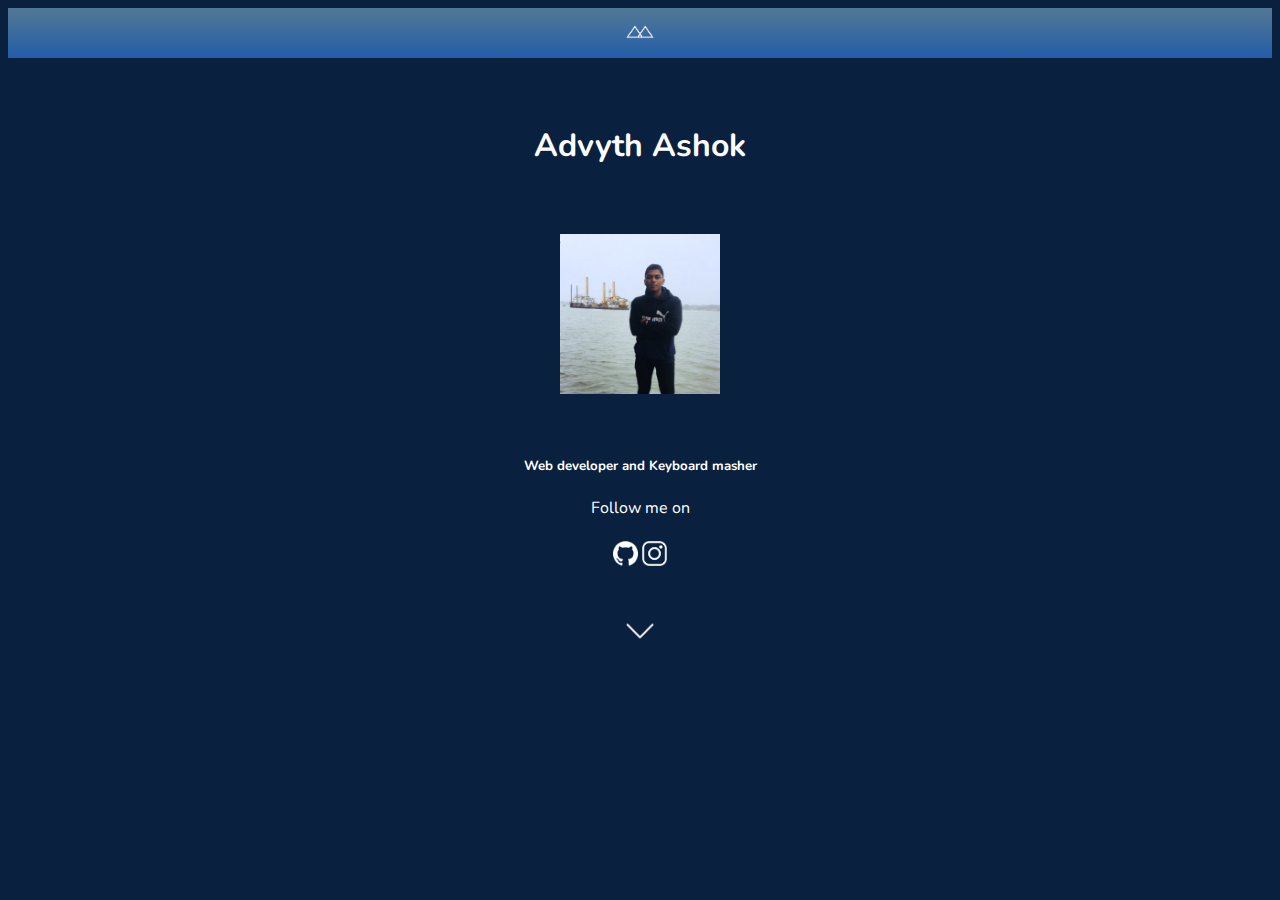
==== index.html @ 66ed8d2d "added files" ====
<html>
        <head>
                <link href="https://stackpath.bootstrapcdn.com/bootstrap/4.1.3/css/bootstrap.min.css" rel="stylesheet" integrity="sha384-MCw98/SFnGE8fJT3GXwEOngsV7Zt27NXFoaoApmYm81iuXoPkFOJwJ8ERdknLPMO" crossorigin="anonymous">
                <link href="css/index.css" rel="stylesheet">
                <link href="https://fonts.googleapis.com/css?family=Nunito:200" rel="stylesheet">
                <script src="https://stackpath.bootstrapcdn.com/bootstrap/4.1.3/js/bootstrap.min.js" integrity="sha384-ChfqqxuZUCnJSK3+MXmPNIyE6ZbWh2IMqE241rYiqJxyMiZ6OW/JmZQ5stwEULTy" crossorigin="anonymous"></script>
        </head>
        <body>
                <div class="container-fluid">
                        <div class="row">
                                <div class="col-sm-12" id="nav">
                                        <img src="img/logo.png"  width="50" height="50">
                                        
                                </div>
                        </div>
                        <div class="row">
                                <div class="col-sm-12" id="intro">
                                        <h1>Advyth Ashok</h1>  
                                        <img style="margin-top:5vh"class="rounded-circle" src="img/profile.png" width="160" height="160">
                                        <h5 style="margin-top:7vh">Web developer and Keyboard masher</h5>
                                        <span>Follow me on</span>
                                        <br>
                                        <br>    
                                        <a href="github.com"><img src="img/github.png" width="25" height="25"></a>
                                        <a href="instagram.com"><img src="img/instagram.png" width="25" height="25"></a>
                                        <br>
                                        <br>
                                        <br>
                                        <a href="#"><img src="img/down-arrow.png" width="30" height="30"></a>
                                </div>
                        </div>
                        <div class="row">
                                <div class="col-sm-2">

                                </div>
                        </div>
                </div>
        </body>
</html>
---- css/index.css ----
body
{
        background-color: #09203f;
        font-family: 'Nunito', sans-serif;
        color: white;
}
#nav
{
        text-align: center;
        background : linear-gradient(to top,#235da8,#537895);
}
#intro
{
        text-align: center;
        padding-top: 5vh;
}
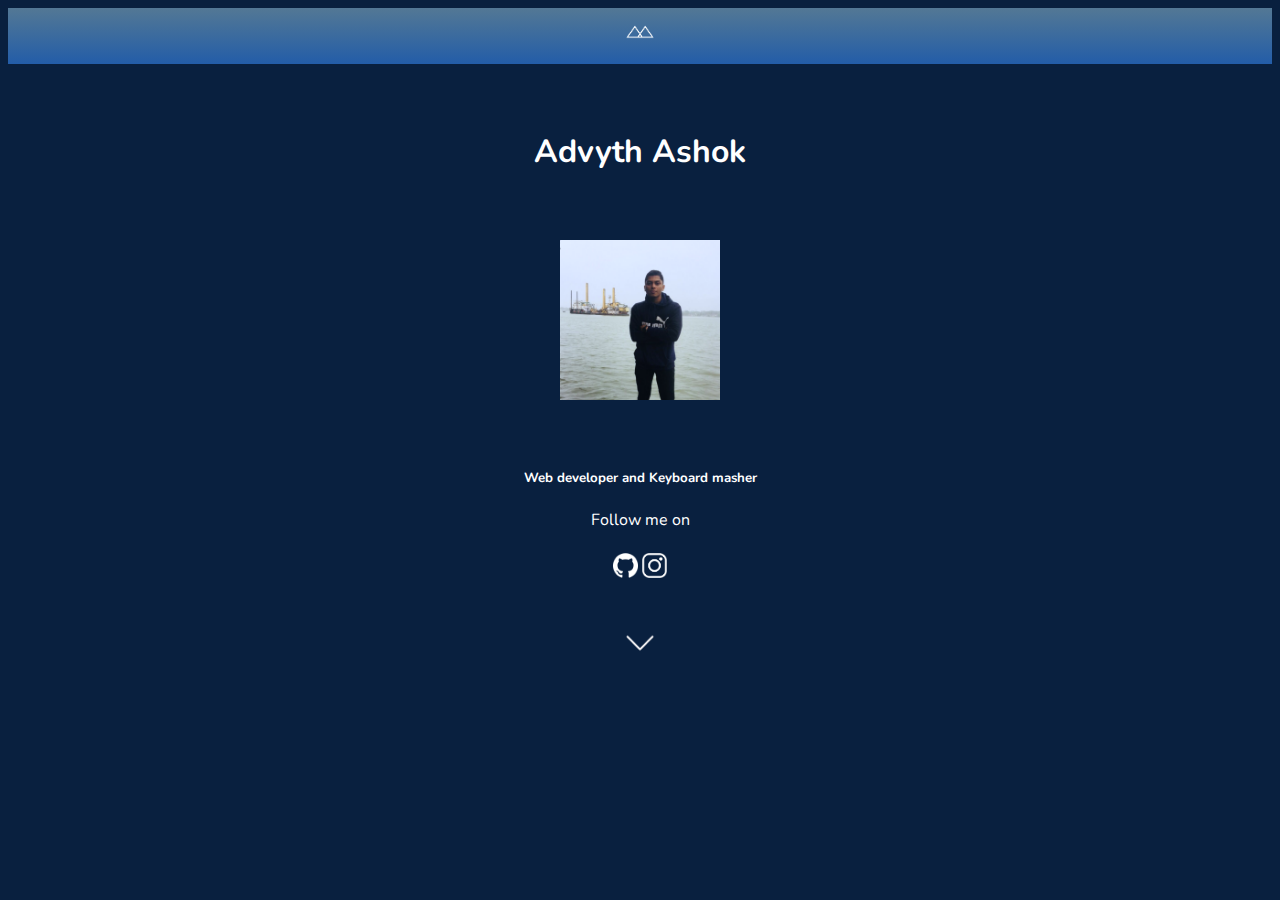
==== commit 96dde7e1: "resizing" ====
--- a/index.html
+++ b/index.html
@@ -1,3 +1,4 @@
+<!DOCTYPE html>
 <html>
         <head>
                 <link href="https://stackpath.bootstrapcdn.com/bootstrap/4.1.3/css/bootstrap.min.css" rel="stylesheet" integrity="sha384-MCw98/SFnGE8fJT3GXwEOngsV7Zt27NXFoaoApmYm81iuXoPkFOJwJ8ERdknLPMO" crossorigin="anonymous">
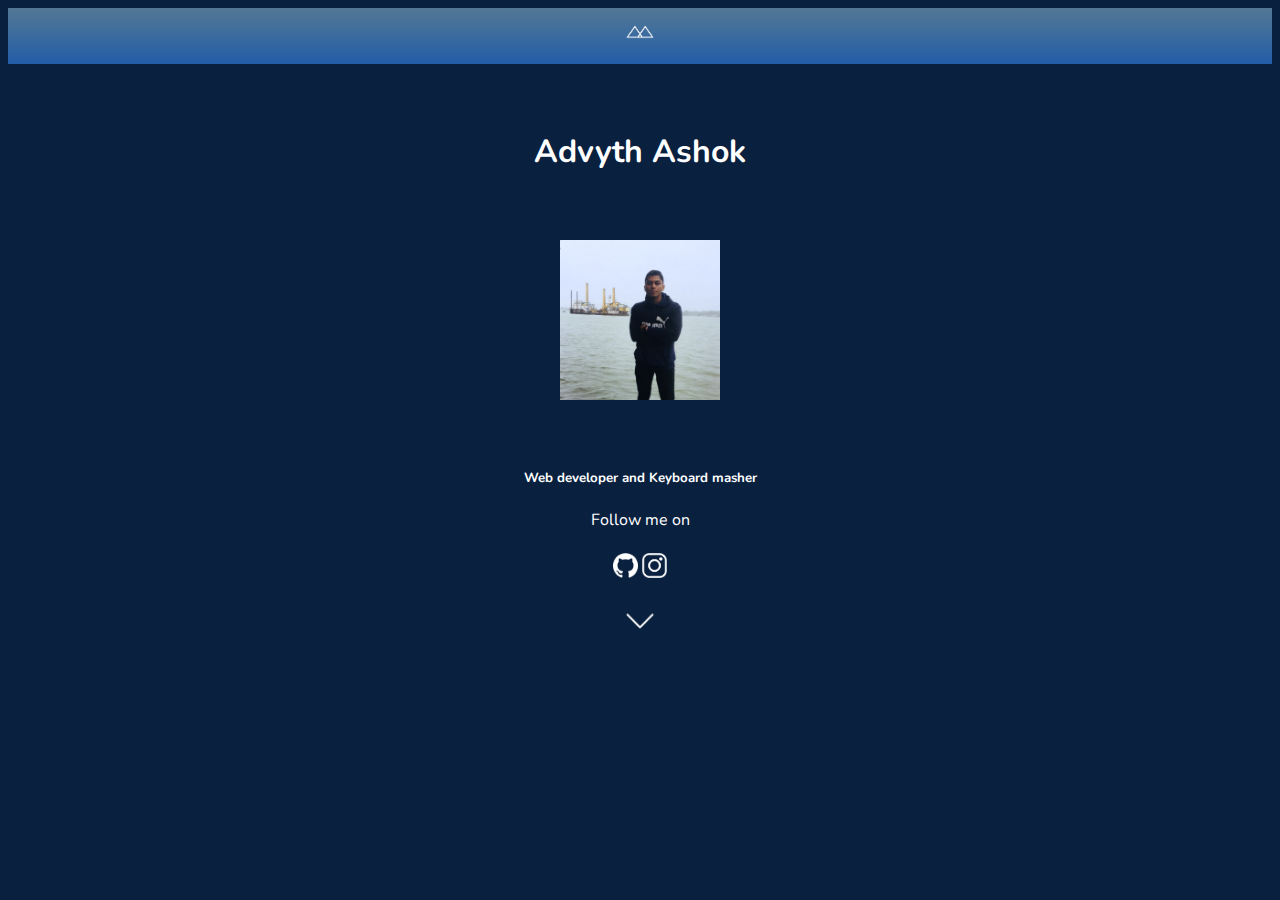
==== commit 5c0aa2a2: "margin fixes" ====
--- a/index.html
+++ b/index.html
@@ -1,4 +1,5 @@
 <!DOCTYPE html>
+<meta name="viewport" content="width=device-width, initial-scale=1.0">
 <html>
         <head>
                 <link href="https://stackpath.bootstrapcdn.com/bootstrap/4.1.3/css/bootstrap.min.css" rel="stylesheet" integrity="sha384-MCw98/SFnGE8fJT3GXwEOngsV7Zt27NXFoaoApmYm81iuXoPkFOJwJ8ERdknLPMO" crossorigin="anonymous">
@@ -26,7 +27,6 @@
                                         <a href="instagram.com"><img src="img/instagram.png" width="25" height="25"></a>
                                         <br>
                                         <br>
-                                        <br>
                                         <a href="#"><img src="img/down-arrow.png" width="30" height="30"></a>
                                 </div>
                         </div>
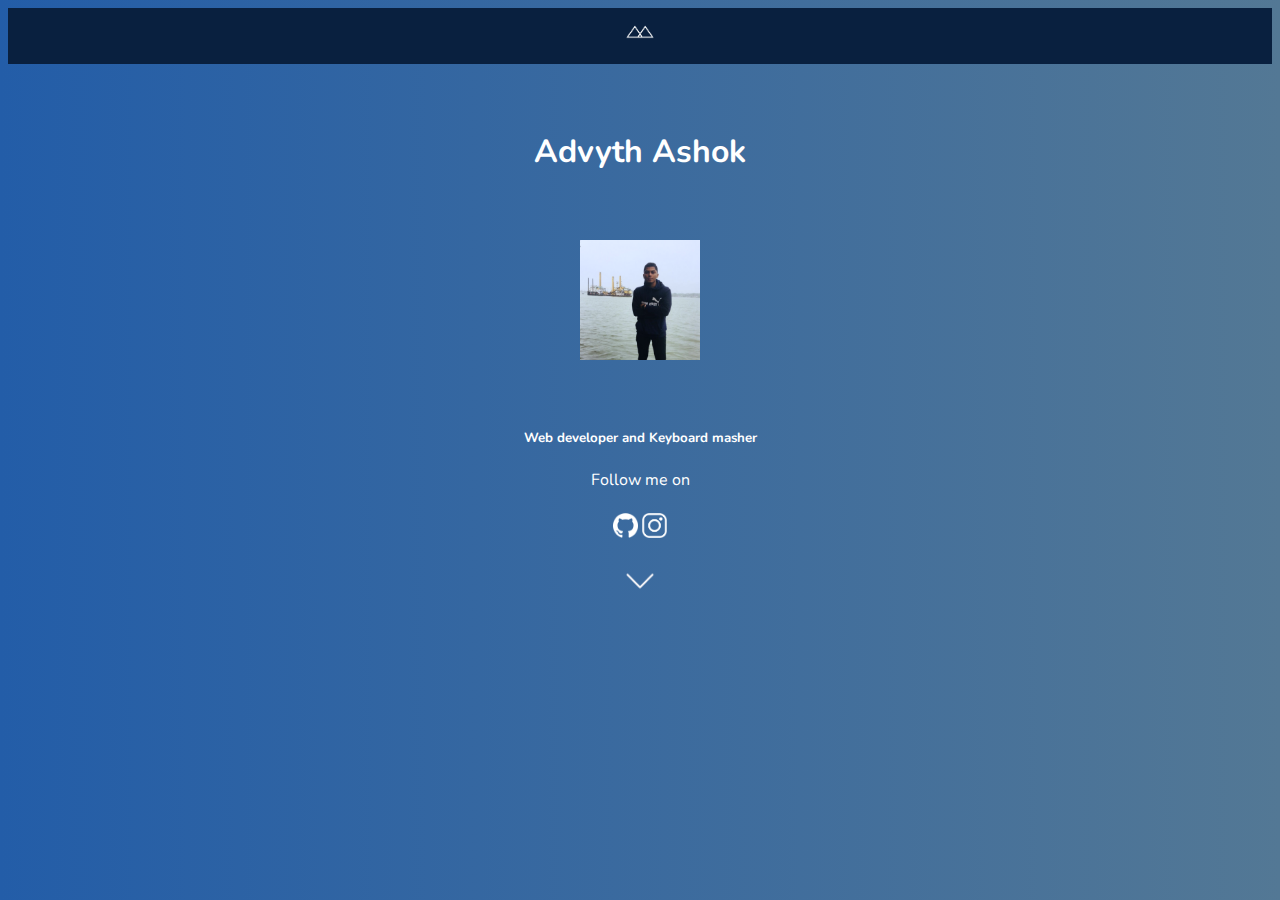
==== commit a43b57ac: "color changes" ====
--- a/index.html
+++ b/index.html
@@ -18,7 +18,7 @@
                         <div class="row">
                                 <div class="col-sm-12" id="intro">
                                         <h1>Advyth Ashok</h1>  
-                                        <img style="margin-top:5vh"class="rounded-circle" src="img/profile.png" width="160" height="160">
+                                        <img style="margin-top:5vh"class="rounded-circle" src="img/profile.png" width="120" height="120">
                                         <h5 style="margin-top:7vh">Web developer and Keyboard masher</h5>
                                         <span>Follow me on</span>
                                         <br>
--- a/css/index.css
+++ b/css/index.css
@@ -1,13 +1,15 @@
 body
 {
-        background-color: #09203f;
+      /* background-color: #09203f;*/
+        background : linear-gradient(to right,#235da8,#537895);
         font-family: 'Nunito', sans-serif;
         color: white;
 }
 #nav
 {
+        background-color: #09203f;
         text-align: center;
-        background : linear-gradient(to top,#235da8,#537895);
+       
 }
 #intro
 {
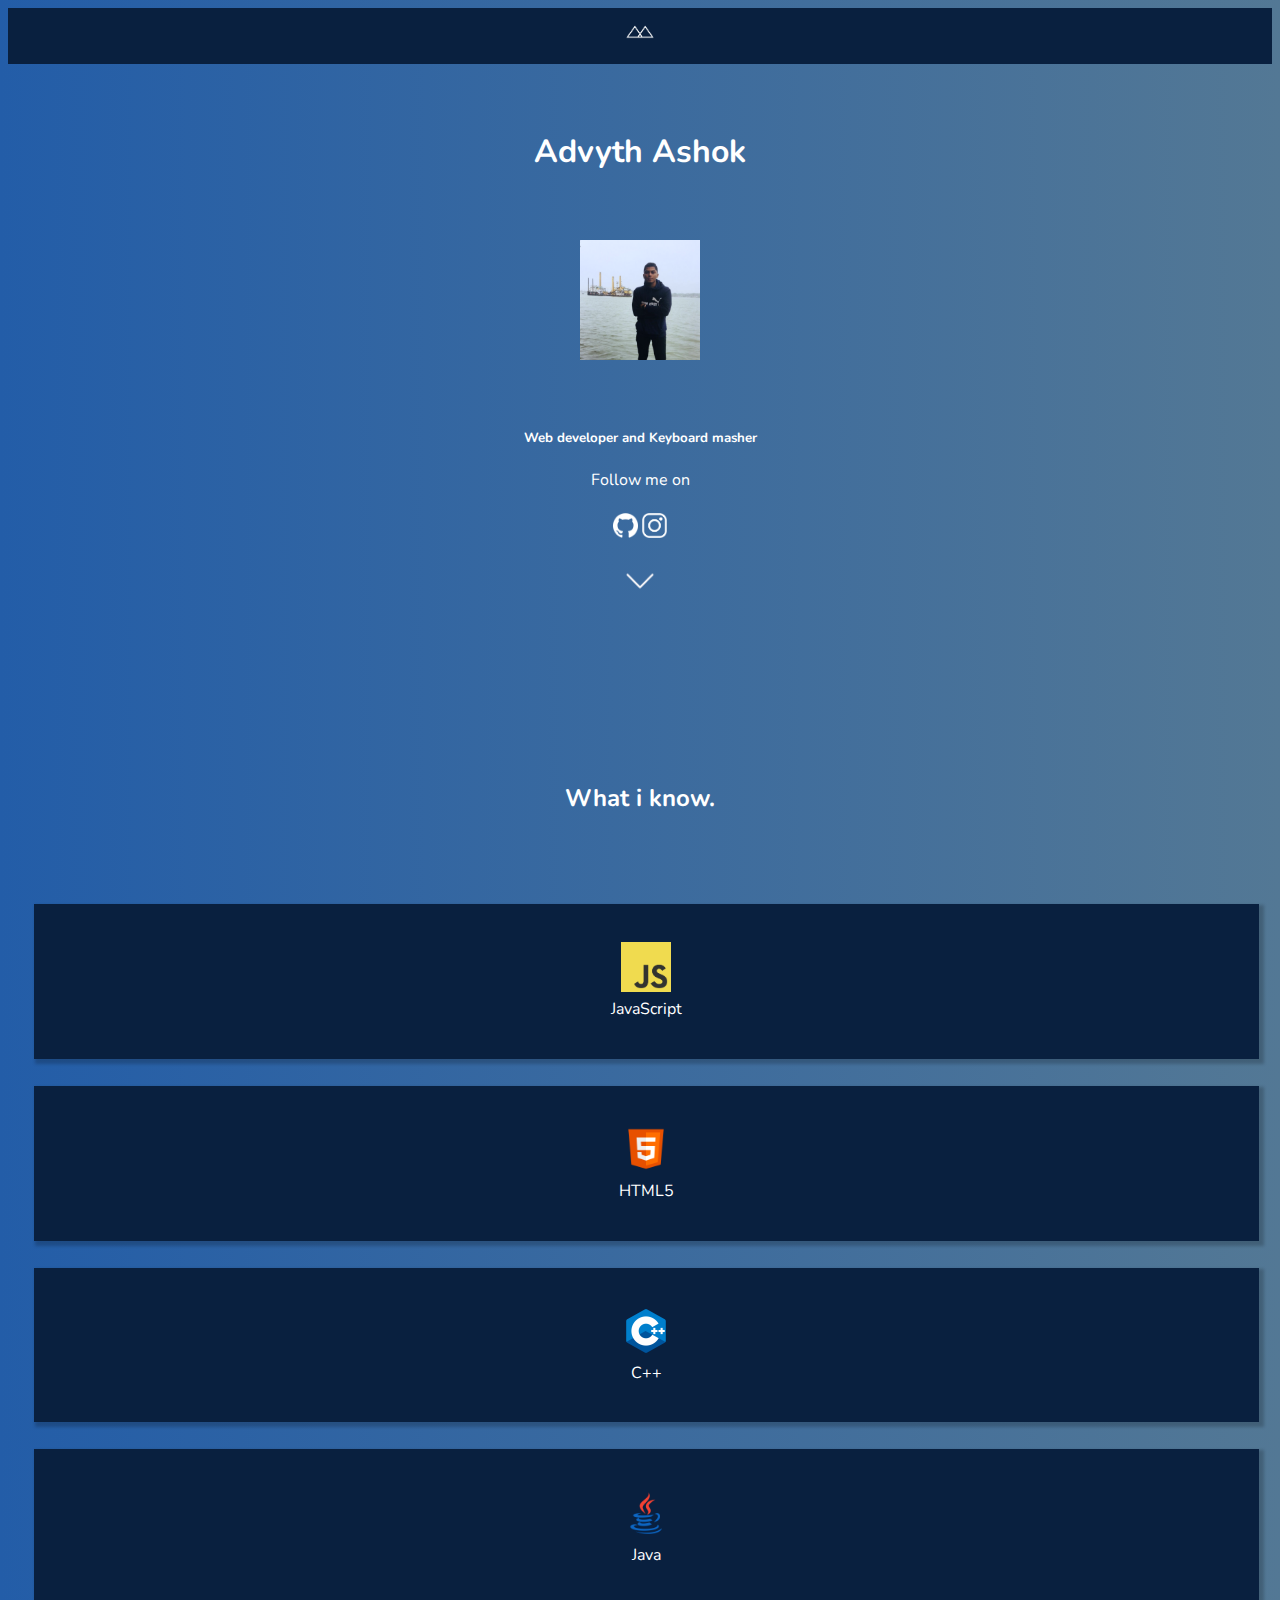
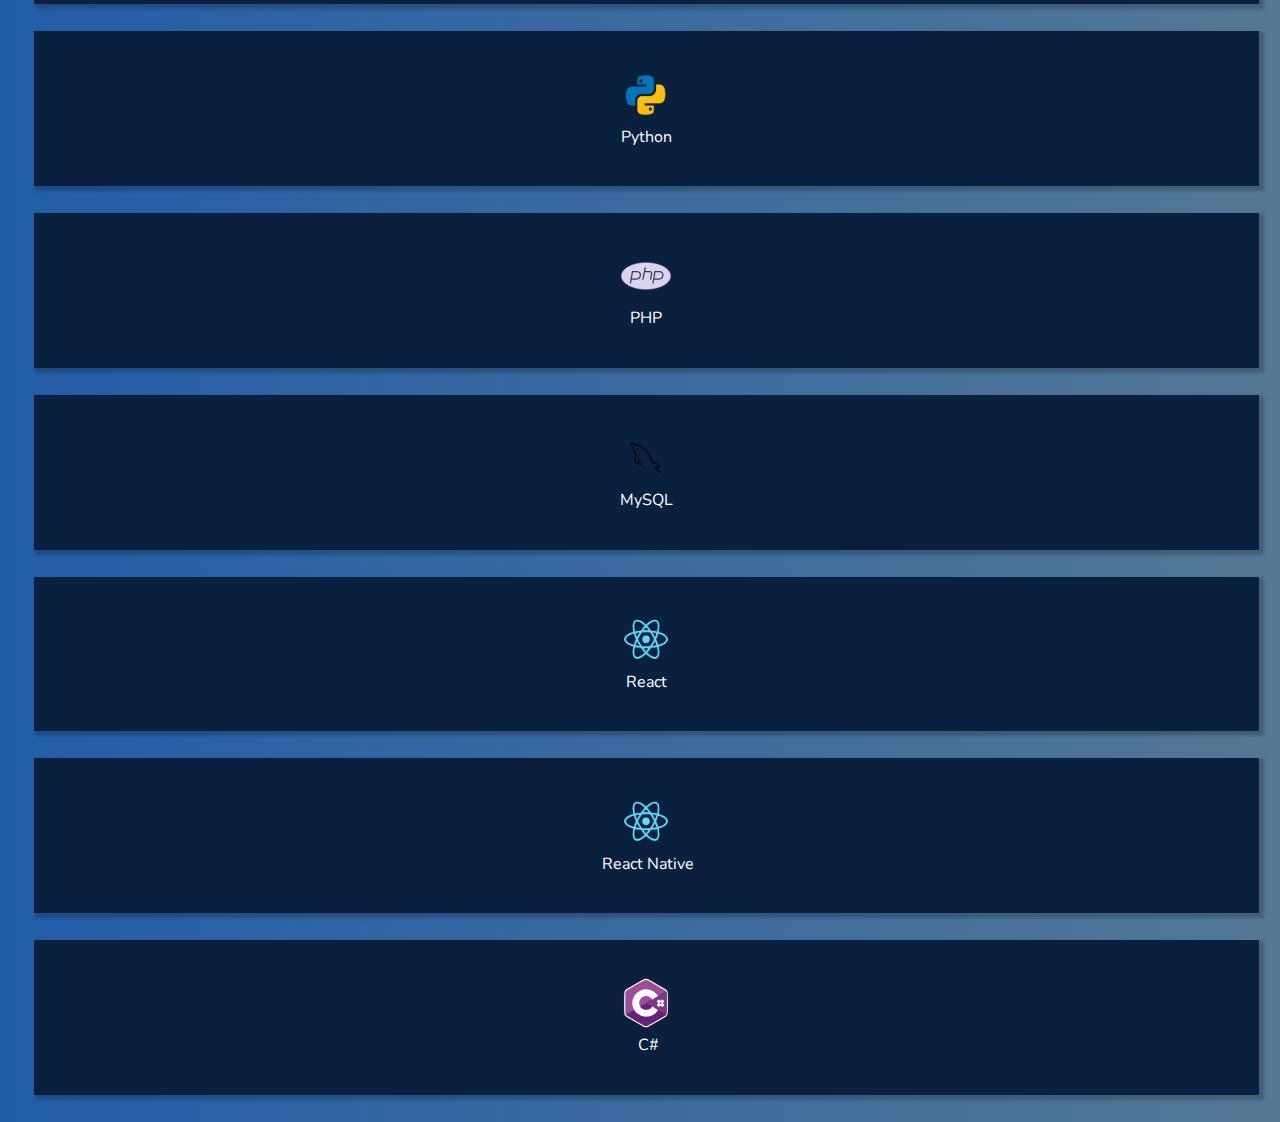
==== commit b68789f9: "added some knowledge" ====
--- a/index.html
+++ b/index.html
@@ -27,13 +27,61 @@
                                         <a href="instagram.com"><img src="img/instagram.png" width="25" height="25"></a>
                                         <br>
                                         <br>
-                                        <a href="#"><img src="img/down-arrow.png" width="30" height="30"></a>
+                                        <a href="#wik"><img src="img/down-arrow.png" width="30" height="30"></a>
+                                        <h2 style="margin-top:20vh;margin-bottom: 10vh;" id="wik">What i know.</h2>
+                                </div>
+                        </div>
+                        
+                        <div class="row">    
+                                <div class="col-sm-2" id="know">
+                                        <img src="img/js.png" width="50" height="50">
+                                        <br>JavaScript
+                                </div>
+                                <div class="col-sm-2" id="know">
+                                        <img src="img/html.png" width="50" height="50">
+                                        <br>HTML5
+                                </div>
+                                <div class="col-sm-2" id="know">
+                                                <img src="img/c++.png" width="50" height="50">
+                                                <br>
+                                                C++
+                                </div>
+                                <div class="col-sm-2" id="know">
+                                                <img src="img/java.png" width="50" height="50">
+                                                <br>
+                                                Java
+                                </div>
+                                <div class="col-sm-2" id="know">
+                                                <img src="img/python.png" width="50" height="50">
+                                                <br>
+                                                Python
                                 </div>
                         </div>
                         <div class="row">
-                                <div class="col-sm-2">
-
-                                </div>
+                                        <div class="col-sm-2" id="know">
+                                                        <img src="img/php-.png" width="50" height="50">
+                                                        <br>
+                                                        PHP
+                                        </div>
+                                        <div class="col-sm-2" id="know">
+                                                        <img src="img/mysql.png" width="50" height="50">
+                                                        <br>
+                                                        MySQL
+                                        </div>
+                                        <div class="col-sm-2" id="know">
+                                                        <img src="img/react.png" width="50" height="50">
+                                                        <br>
+                                                        React
+                                        </div>
+                                        <div class="col-sm-2" id="know">
+                                                        <img src="img/react.png" width="50" height="50">
+                                                        <br>&nbspReact Native
+                                        </div>
+                                        <div class="col-sm-2" id="know">
+                                                        <img src="img/csharp.svg" width="50" height="50">
+                                                        <br>
+                                                        &nbspC#
+                                        </div>
                         </div>
                 </div>
         </body>
--- a/css/index.css
+++ b/css/index.css
@@ -1,12 +1,23 @@
 body
 {
-      /* background-color: #09203f;*/
         background : linear-gradient(to right,#235da8,#537895);
         font-family: 'Nunito', sans-serif;
         color: white;
 }
+#know
+{
+        
+        text-align: center;
+        background-color: #09203f;
+        margin-left:2vw;
+        margin-right: 1vw;      
+        margin-bottom: 3vh;
+        padding: 3vw;
+        box-shadow: 3px 3px 3px 2px rgba(0,0,0,0.2);
+}
 #nav
 {
+       
         background-color: #09203f;
         text-align: center;
        
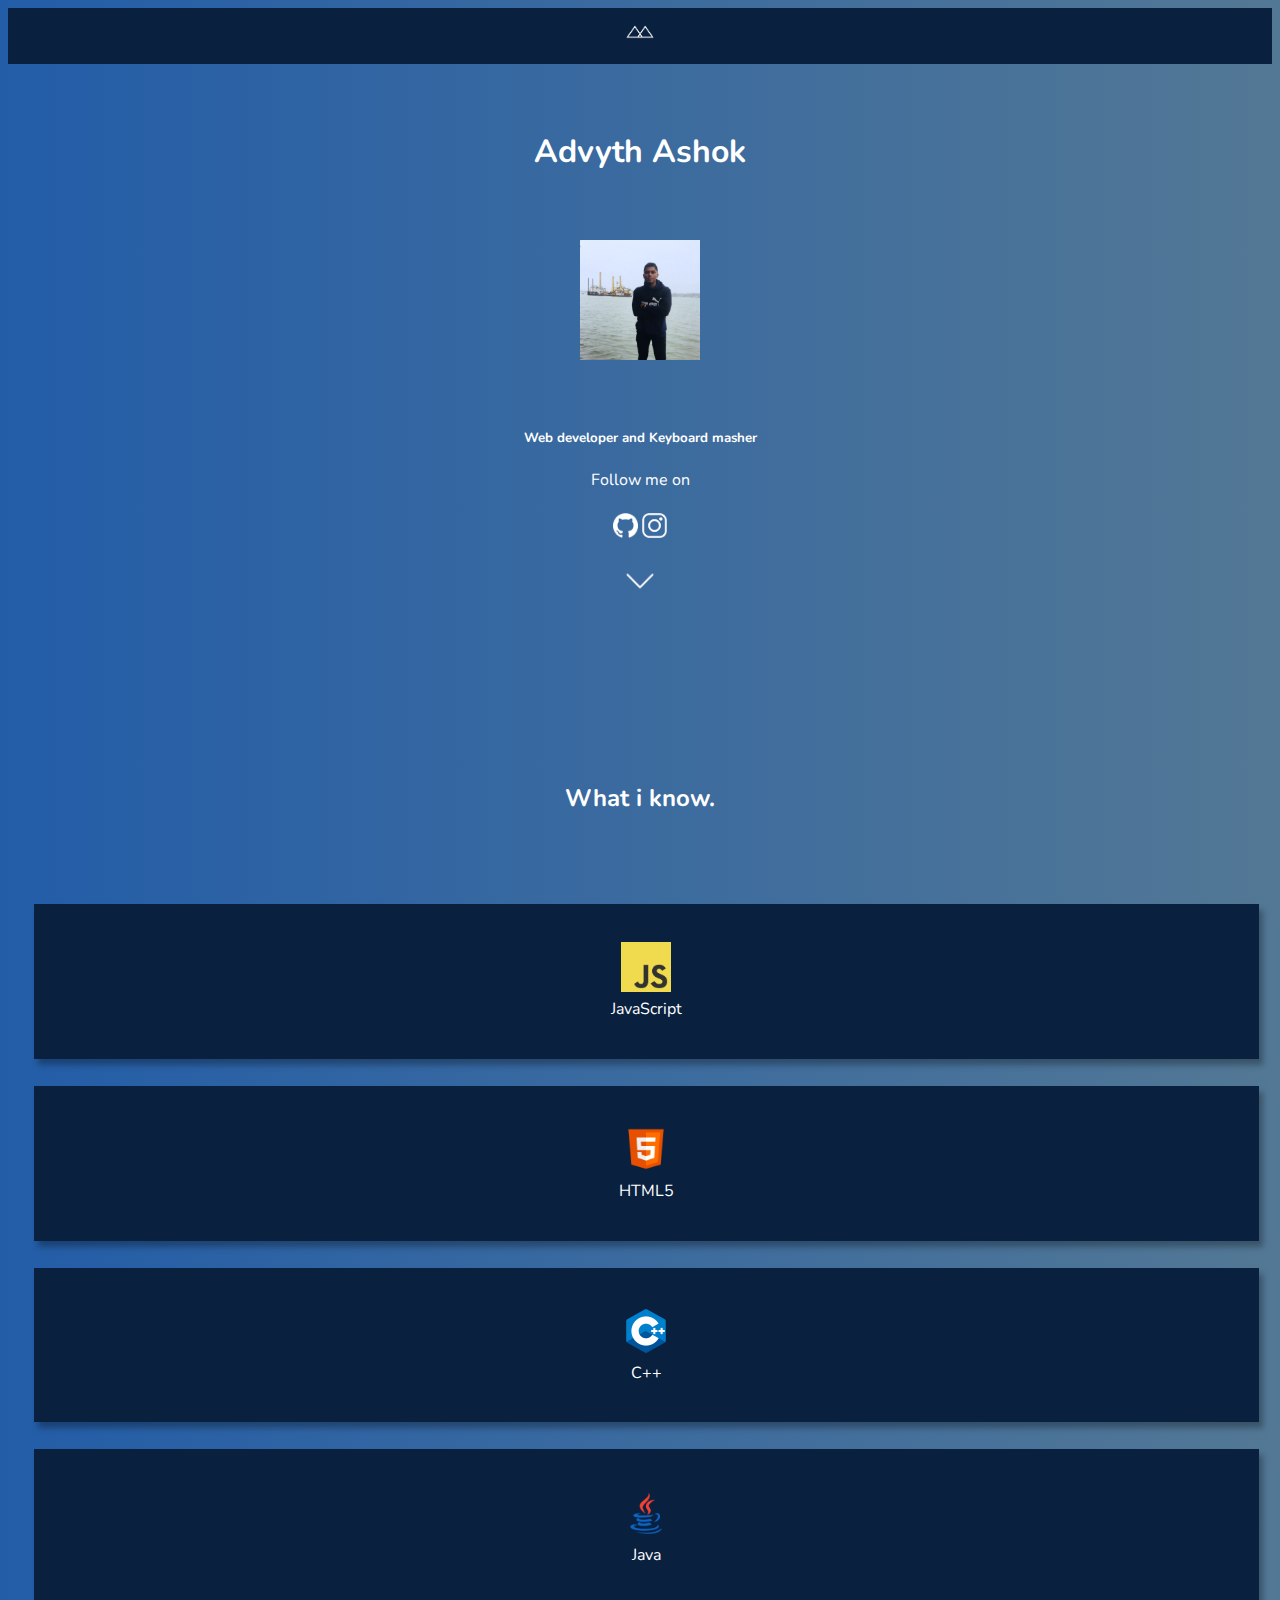
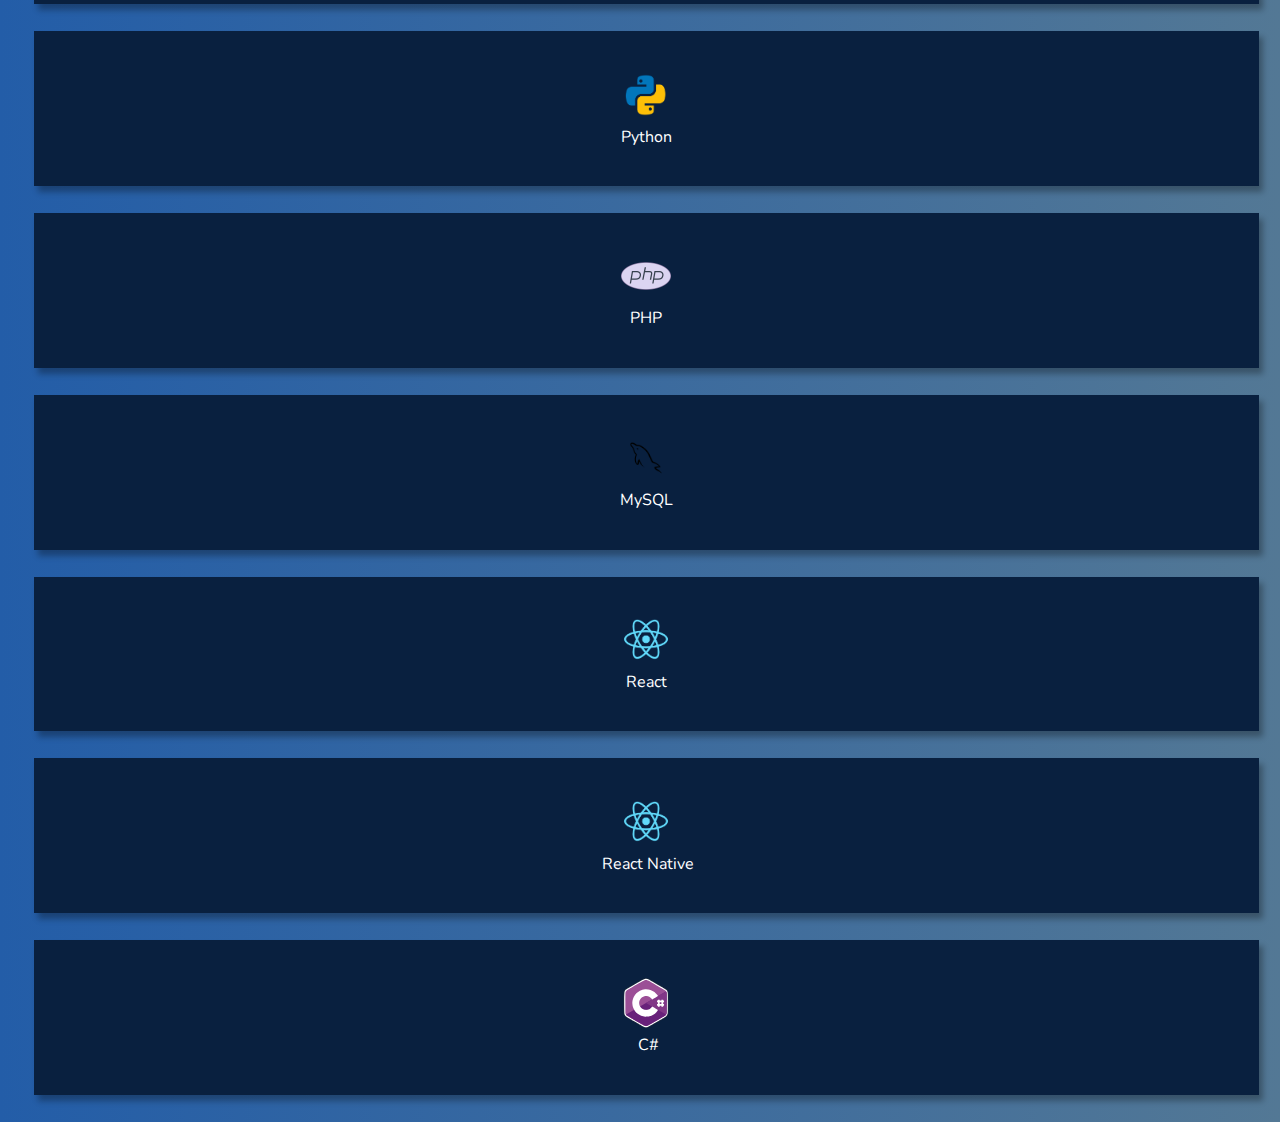
==== commit 7a424905: "some changes added" ====
--- a/index.html
+++ b/index.html
@@ -23,8 +23,8 @@
                                         <span>Follow me on</span>
                                         <br>
                                         <br>    
-                                        <a href="github.com"><img src="img/github.png" width="25" height="25"></a>
-                                        <a href="instagram.com"><img src="img/instagram.png" width="25" height="25"></a>
+                                        <a href="https://github.com/advyth"><img src="img/github.png" width="25" height="25"></a>
+                                        <a href="https://instagram.com/advythashok"><img src="img/instagram.png" width="25" height="25"></a>
                                         <br>
                                         <br>
                                         <a href="#wik"><img src="img/down-arrow.png" width="30" height="30"></a>
--- a/css/index.css
+++ b/css/index.css
@@ -13,7 +13,7 @@
         margin-right: 1vw;      
         margin-bottom: 3vh;
         padding: 3vw;
-        box-shadow: 3px 3px 3px 2px rgba(0,0,0,0.2);
+        box-shadow: 4px 6px 6px  rgba(0,0,0,0.3);
 }
 #nav
 {
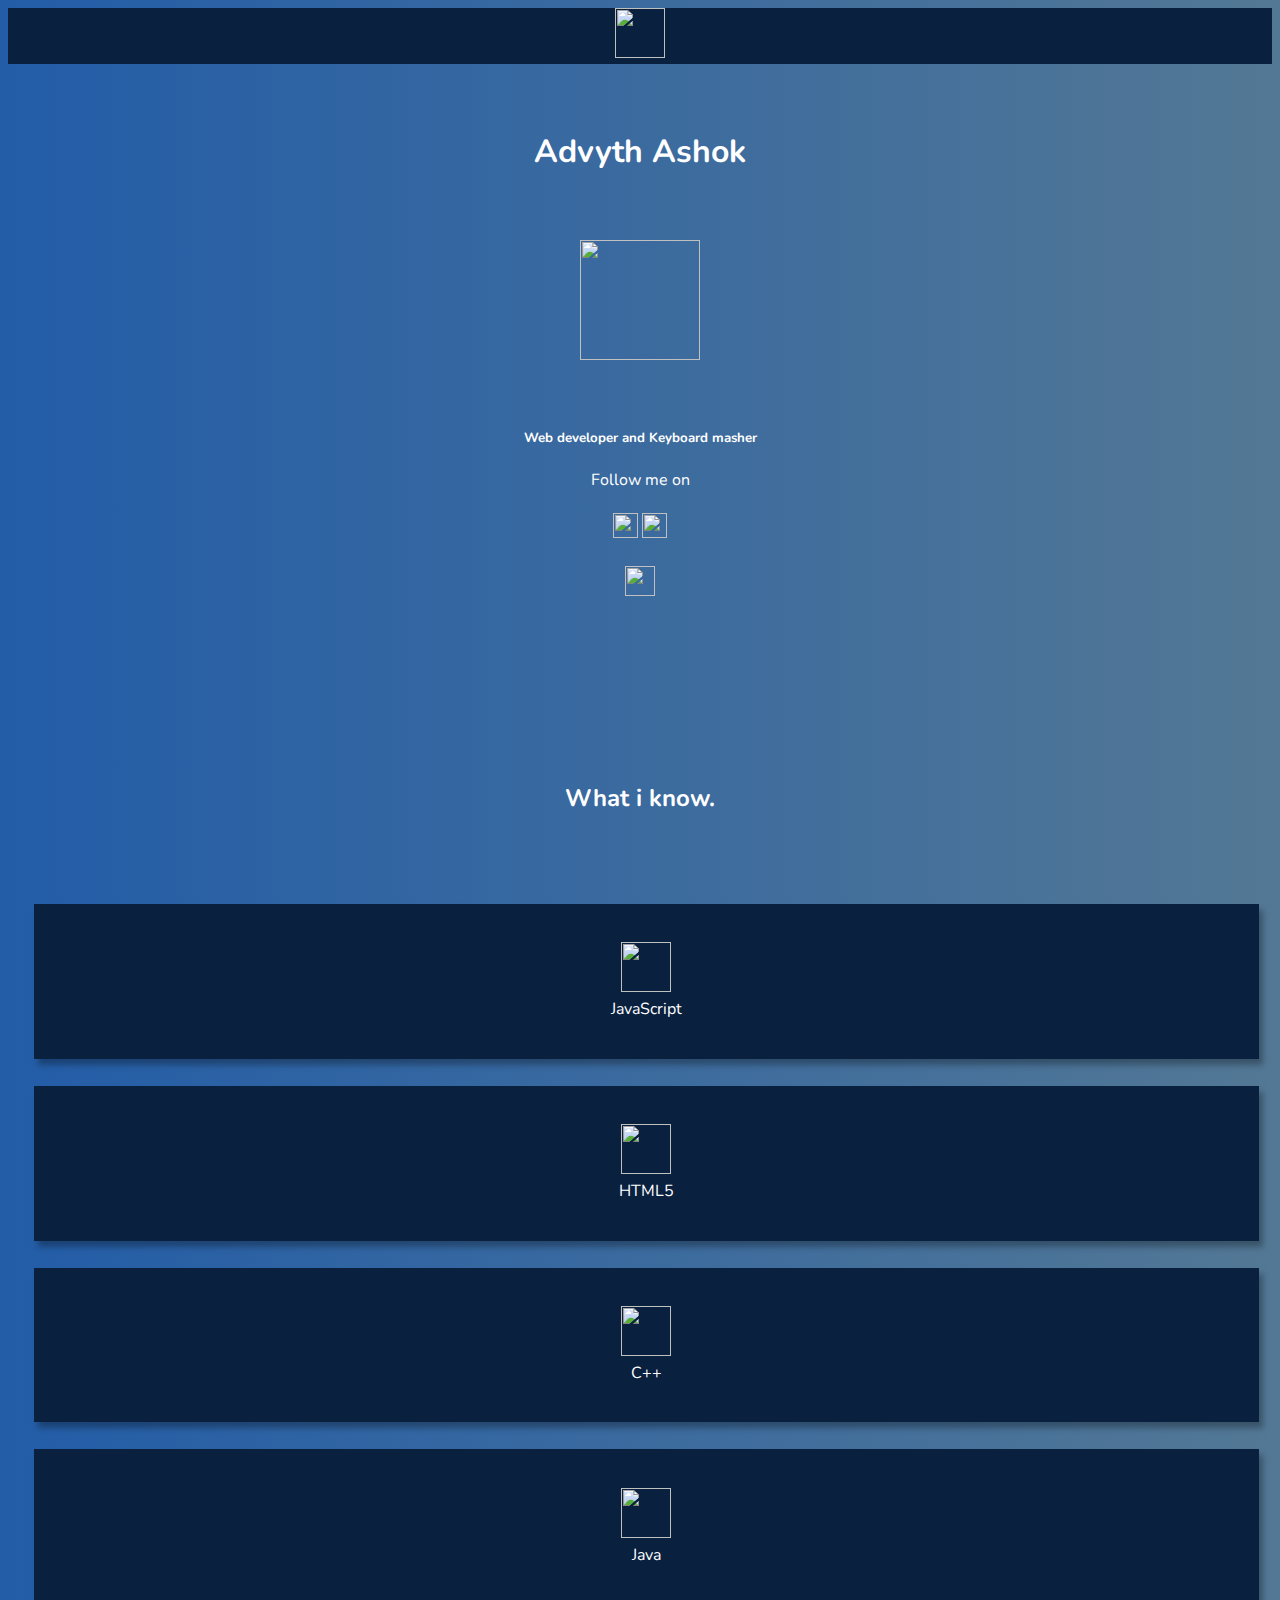
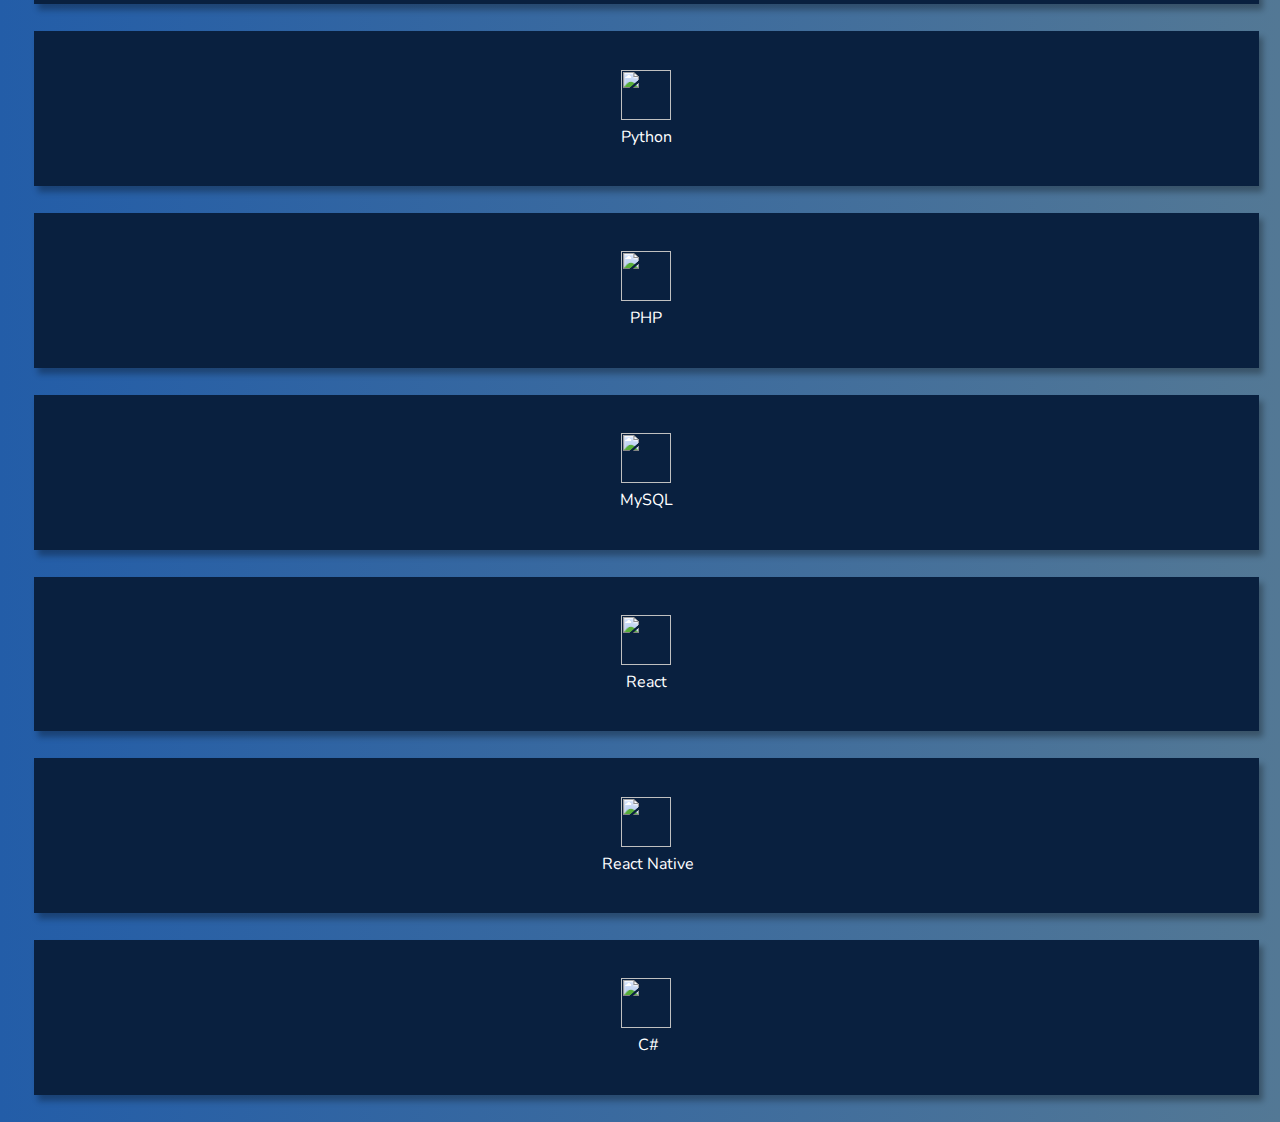
==== commit 277cf395: "added cdn optimization" ====
--- a/index.html
+++ b/index.html
@@ -11,74 +11,74 @@
                 <div class="container-fluid">
                         <div class="row">
                                 <div class="col-sm-12" id="nav">
-                                        <img src="img/logo.png"  width="50" height="50">
+                                        <img src="http://res.cloudinary.com/advythcloud/image/upload/c_scale,h_465/v1535556328/logo_nahv9d.png"  width="50" height="50">
                                         
                                 </div>
                         </div>
                         <div class="row">
                                 <div class="col-sm-12" id="intro">
                                         <h1>Advyth Ashok</h1>  
-                                        <img style="margin-top:5vh"class="rounded-circle" src="img/profile.png" width="120" height="120">
+                                        <img style="margin-top:5vh"class="rounded-circle" src="http://res.cloudinary.com/advythcloud/image/upload/q_52/v1535556318/profile_u9v7n1.png" width="120" height="120">
                                         <h5 style="margin-top:7vh">Web developer and Keyboard masher</h5>
                                         <span>Follow me on</span>
                                         <br>
                                         <br>    
-                                        <a href="https://github.com/advyth"><img src="img/github.png" width="25" height="25"></a>
-                                        <a href="https://instagram.com/advythashok"><img src="img/instagram.png" width="25" height="25"></a>
+                                        <a href="https://github.com/advyth"><img src="https://res.cloudinary.com/advythcloud/image/upload/v1535556266/github_ileoqk.png" width="25" height="25"></a>
+                                        <a href="https://instagram.com/advythashok"><img src="https://res.cloudinary.com/advythcloud/image/upload/v1535556277/instagram_awvng6.png" width="25" height="25"></a>
                                         <br>
                                         <br>
-                                        <a href="#wik"><img src="img/down-arrow.png" width="30" height="30"></a>
+                                        <a href="#wik"><img src="https://res.cloudinary.com/advythcloud/image/upload/v1535556261/down-arrow_yg8poc.png" width="30" height="30"></a>
                                         <h2 style="margin-top:20vh;margin-bottom: 10vh;" id="wik">What i know.</h2>
                                 </div>
                         </div>
                         
                         <div class="row">    
                                 <div class="col-sm-2" id="know">
-                                        <img src="img/js.png" width="50" height="50">
+                                        <img src="https://res.cloudinary.com/advythcloud/image/upload/v1535556550/js_thxpfo.png" width="50" height="50">
                                         <br>JavaScript
                                 </div>
                                 <div class="col-sm-2" id="know">
-                                        <img src="img/html.png" width="50" height="50">
+                                        <img src="https://res.cloudinary.com/advythcloud/image/upload/v1535556270/html_mp5e7g.png" width="50" height="50">
                                         <br>HTML5
                                 </div>
                                 <div class="col-sm-2" id="know">
-                                                <img src="img/c++.png" width="50" height="50">
+                                                <img src="https://res.cloudinary.com/advythcloud/image/upload/v1535556249/c_r3qoai.png" width="50" height="50">
                                                 <br>
                                                 C++
                                 </div>
                                 <div class="col-sm-2" id="know">
-                                                <img src="img/java.png" width="50" height="50">
+                                                <img src="https://res.cloudinary.com/advythcloud/image/upload/v1535556275/java_xheyyf.png" width="50" height="50">
                                                 <br>
                                                 Java
                                 </div>
                                 <div class="col-sm-2" id="know">
-                                                <img src="img/python.png" width="50" height="50">
+                                                <img src="https://res.cloudinary.com/advythcloud/image/upload/v1535556310/python_virmuf.png" width="50" height="50">
                                                 <br>
                                                 Python
                                 </div>
                         </div>
                         <div class="row">
                                         <div class="col-sm-2" id="know">
-                                                        <img src="img/php-.png" width="50" height="50">
+                                                        <img src="https://res.cloudinary.com/advythcloud/image/upload/v1535556310/php-_eb7onc.png" width="50" height="50">
                                                         <br>
                                                         PHP
                                         </div>
                                         <div class="col-sm-2" id="know">
-                                                        <img src="img/mysql.png" width="50" height="50">
+                                                        <img src="https://res.cloudinary.com/advythcloud/image/upload/v1535556310/mysql_uie720.png" width="50" height="50">
                                                         <br>
                                                         MySQL
                                         </div>
                                         <div class="col-sm-2" id="know">
-                                                        <img src="img/react.png" width="50" height="50">
+                                                        <img src="https://res.cloudinary.com/advythcloud/image/upload/v1535556311/react_tisor0.png" width="50" height="50">
                                                         <br>
                                                         React
                                         </div>
                                         <div class="col-sm-2" id="know">
-                                                        <img src="img/react.png" width="50" height="50">
+                                                        <img src="https://res.cloudinary.com/advythcloud/image/upload/v1535556311/react_tisor0.png" width="50" height="50">
                                                         <br>&nbspReact Native
                                         </div>
                                         <div class="col-sm-2" id="know">
-                                                        <img src="img/csharp.svg" width="50" height="50">
+                                                        <img src="https://res.cloudinary.com/advythcloud/image/upload/v1535556256/csharp_ppsubg.svg" width="50" height="50">
                                                         <br>
                                                         &nbspC#
                                         </div>
